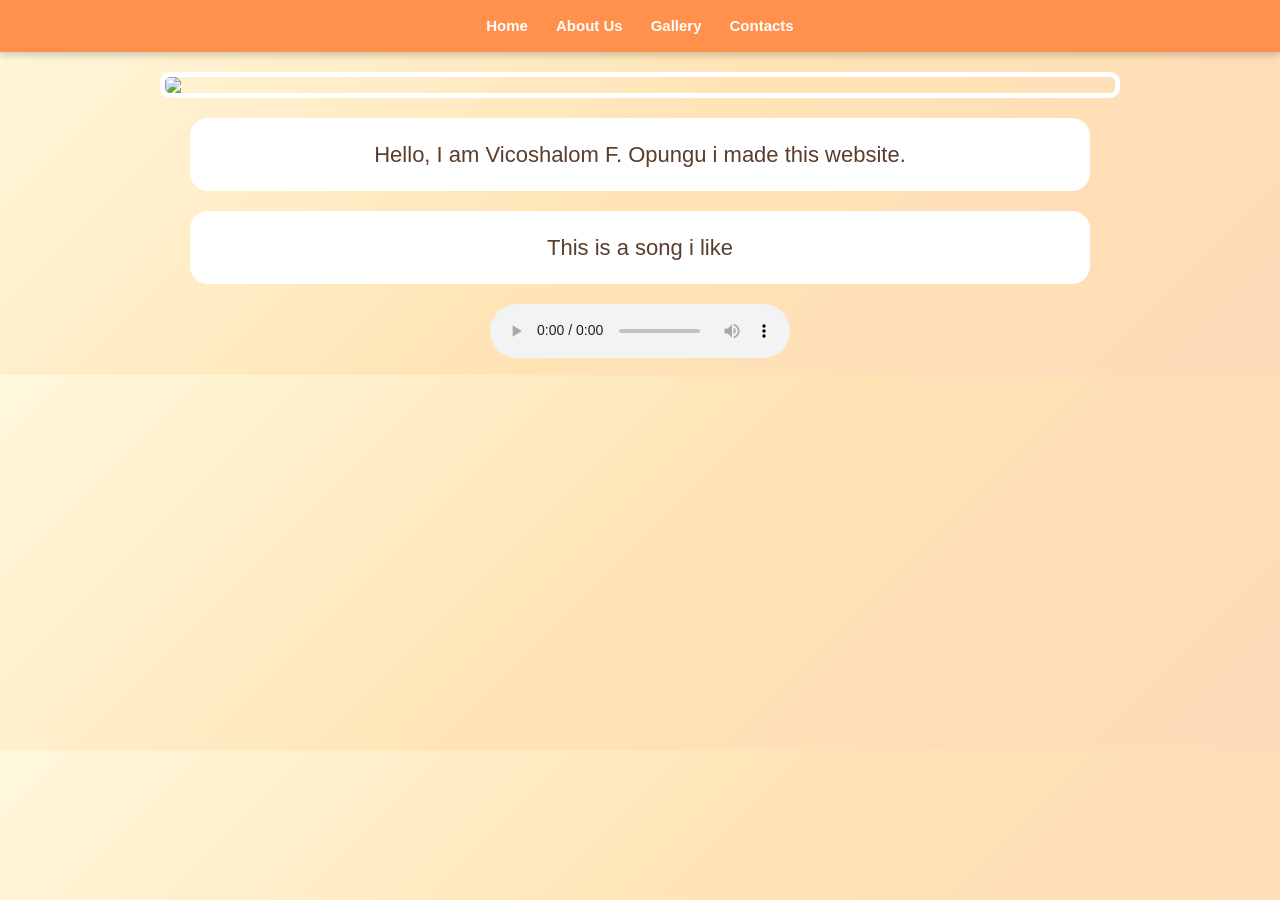
==== about.html @ f4b12c45 "Add files via upload" ====
<!DOCTYPE html>
<html lang="en">
<head>
    <meta charset="utf-8">
    <meta name="viewport" content="width=device-width, initial-scale=1.0">

    <title>about us</title>

    <link rel="stylesheet" href="style.css">

    <meta name="author" content="ociV">
    <meta name="description" content="These are my favorite foods">
    <meta name="keywords" content="Vico Opungu, Vicos, Vicos food, Vicos favourite food HTML">
    <meta name="generator" content="anWriter">
    <meta name="robots" content="noindex,follow">
</head>

<body>

<nav class="navbar">
    <ul>
        <li><a href="index.html">Home</a></li>
        <li><a href="about.html">About Us</a></li>
        <li><a href="gallery.html">Gallery</a></li>
        <li><a href="contacts.html">Contacts</a></li>
    </ul>
</nav>

	<img src="image/me.jpg">
	<p>Hello, I am Vicoshalom F. Opungu i made 
	this website.</p>
	<p>This is a song i like</p>
	<audio controls="controls">
	<source src="audio/break.mp3" type="audio/mp3"/>
	<br>
	<img src="image/hi.jpg">
	<p>Hello, I am Terrenz i made this paraghraph</p>
	<p>This is a song I like</p>
	<sourc3 src="audio/bohem.mp3" type="audio/mp3"/>
	
</body>
</html>
---- style.css ----
*{
    margin:0;
    padding:0;
    box-sizing:border-box;
}

body{
    font-family:Arial, Helvetica, sans-serif;
    background:linear-gradient(135deg,#FFF8DC,#FFE4B5,#FFDAB9);
    color:#5A3E2B;
    text-align:center;
    line-height:1.7;
}

.navbar{
    position:sticky;
    top:0;
    background:#FF914D;
    box-shadow:0 3px 8px rgba(0,0,0,.2);
    z-index:1000;
    padding:3px 0;
}

.navbar ul{
    list-style:none;
    display:flex;
    justify-content:center;
    align-items:center;
    flex-wrap:wrap;
}

.navbar li{
    margin:0;
}

.navbar a{
    display:block;
    color:white;
    text-decoration:none;
    padding:10px 14px;
    font-size:15px;
    font-weight:bold;
    transition:.3s;
    border-radius:8px;
}

.navbar a:hover{
    background:#FFB347;
    color:#5A3E2B;
}

h1{
    color:#E85D04;
    margin:25px 15px;
    text-shadow:2px 2px 5px rgba(255,255,255,.5);
}

p{
    background:white;
    width:90%;
    max-width:900px;
    margin:20px auto;
    padding:18px;
    border-radius:18px;
    font-size:22px;
}

img{
    width:90%;
    max-width:960px;
    height:auto;
    display:block;
    margin:20px auto;
    border-radius:10px;
    border:5px solid white;
    transition:0.3s;
}

img:hover{
    transform:scale(1.02);
}

hr{
    width:85%;
    margin:35px auto;
    border:2px dashed #FF914D;
}

a{
    color:#E85D04;
    text-decoration:none;
    font-weight:bold;
}

a:hover{
    color:#FF914D;
}

footer{
    background:#FF914D;
    color:white;
    padding:18px;
    margin-top:40px;
    font-weight:bold;
}

@media(max-width:768px){

    .navbar ul{
        flex-direction:row;
        justify-content:center;
    }

    .navbar a{
        padding:8px 10px;
        font-size:13px;
    }

    h1{
        font-size:28px;
    }

    p{
        font-size:18px;
    }

    img{
        width:95%;
    }
}

	body{
	font-size: 2em;
	}th:95%;
    }
}    }

    img{
        width:95%;
    }
}e ---------- */

@media(max-width:768px){

    .navbar ul{
        flex-direction:row;
        justify-content:center;
    }

    .navbar a{
        padding:8px 10px;
        font-size:13px;
    }

    h1{
        font-size:28px;
    }

    p{
        font-size:18px;
    }

    img{
        width:95%;
    }
}
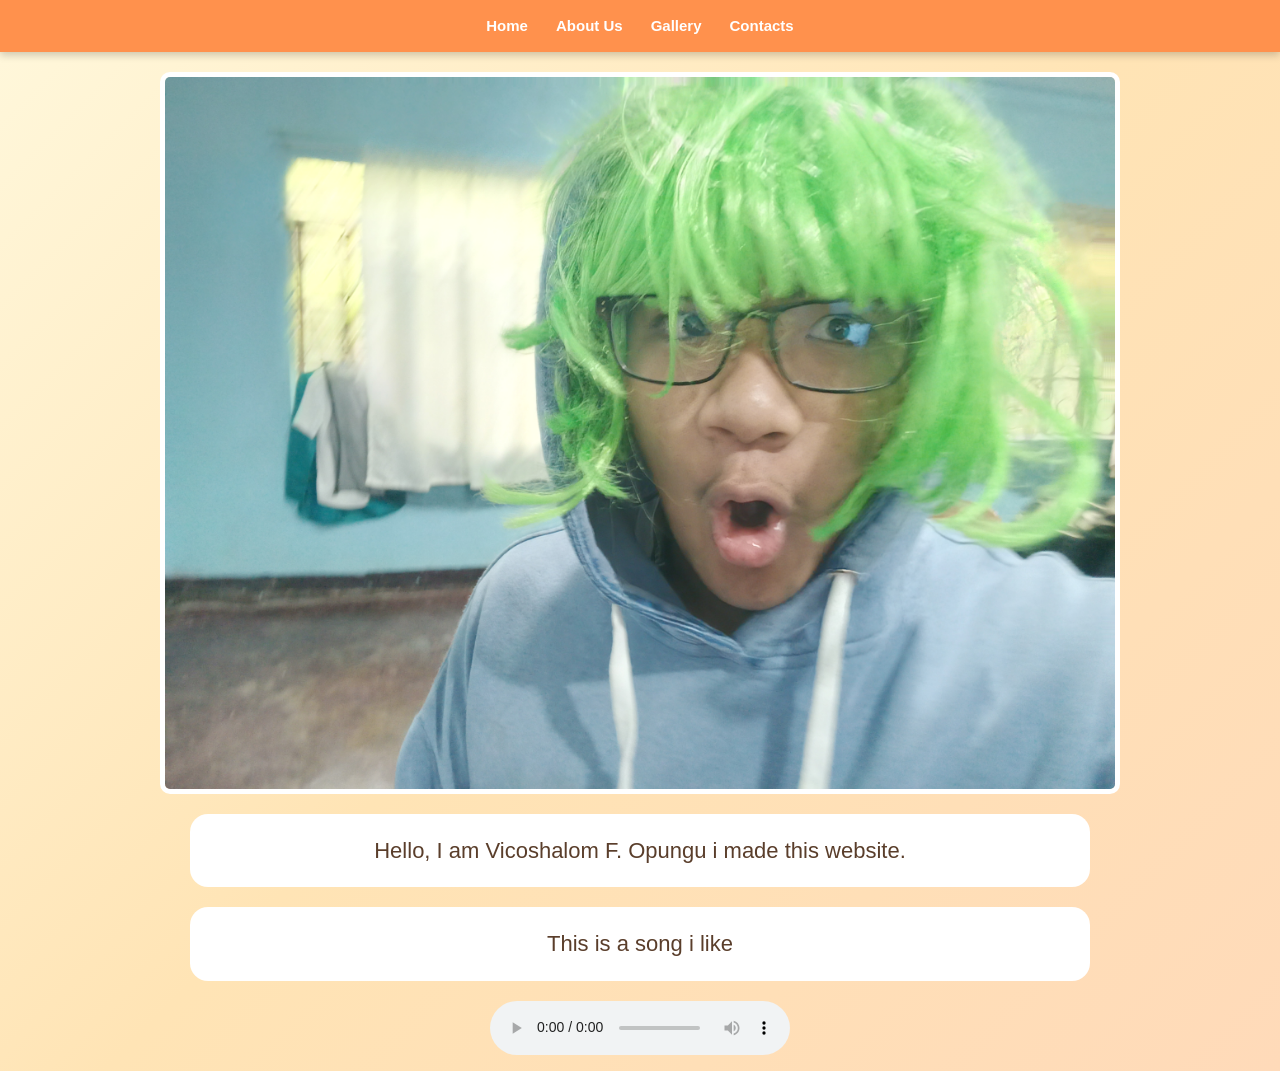
==== commit 779505a6: "Add files via upload" ====
--- a/about.html
+++ b/about.html
@@ -26,17 +26,20 @@
     </ul>
 </nav>
 
-	<img src="image/me.jpg">
+	<img src="me.jpg">
 	<p>Hello, I am Vicoshalom F. Opungu i made 
 	this website.</p>
 	<p>This is a song i like</p>
 	<audio controls="controls">
 	<source src="audio/break.mp3" type="audio/mp3"/>
 	<br>
-	<img src="image/hi.jpg">
+	<img src="hi.jpg">
 	<p>Hello, I am Terrenz i made this paraghraph</p>
 	<p>This is a song I like</p>
-	<sourc3 src="audio/bohem.mp3" type="audio/mp3"/>
+	<sourc3 src="bohem.mp3" type="audio/mp3"/>
+	
+</body>
+</html>
 	
 </body>
 </html>
